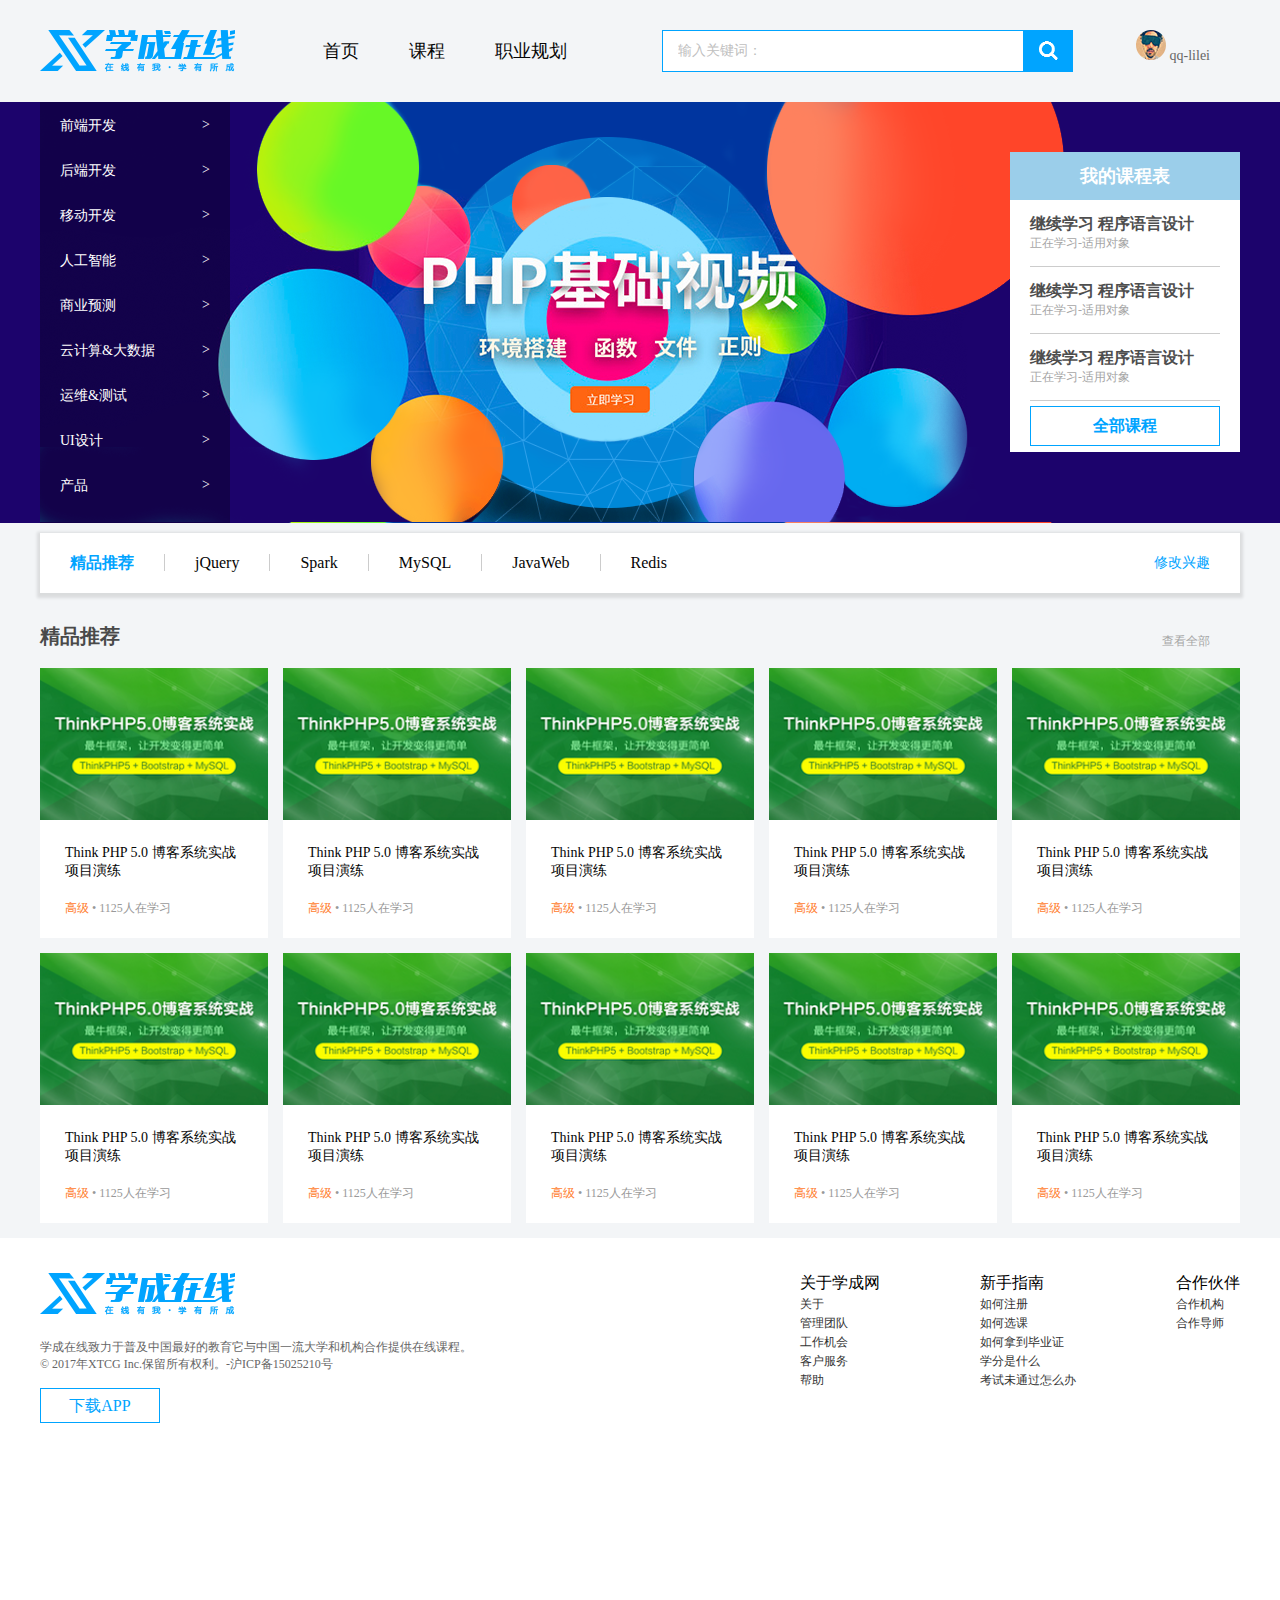
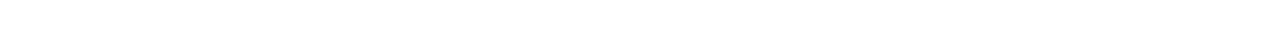
==== index.html @ 153b7182 "学成在线首页" ====
<!DOCTYPE html>
<html lang="en">

<head>
    <meta charset="UTF-8">
    <meta http-equiv="X-UA-Compatible" content="IE=edge">
    <meta name="viewport" content="width=device-width, initial-scale=1.0">
    <title>学成在线首页</title>
    <link rel="stylesheet" href="style.css">
    </link>
</head>

<body>
    <!-- 1.头部 -->
    <div class="header w">
        <!-- logo部分 -->
        <div class="logo">
            <img src="images/logo.png" alt="">
        </div>
        <!-- 导航栏部分 -->
        <div class="nav">
            <ul>
                <li><a href="#">首页</a></li>
                <li><a href="#">课程</a></li>
                <li><a href="#">职业规划</a></li>
            </ul>
        </div>
        <!-- 搜索模块 -->
        <div class="search">
            <input type="text" value="输入关键词："></input>
            <button></button>
        </div>
        <!-- 用户模块 -->
        <div class="user">
            <img src="images/user.png" alt="">
            qq-lilei
        </div>
    </div>
    <!-- 2.banner -->
    <div class="banner">
        <!-- 版心 -->
        <div class="w">
            <!-- 子导航栏 -->
            <div class="subnav">
                <ul>
                    <li><a href="#">前端开发 <span> &gt;</span></a></li>
                    <li><a href="#">后端开发 <span> &gt;</span></a></li>
                    <li><a href="#">移动开发 <span> &gt;</span></a></li>
                    <li><a href="#">人工智能 <span> &gt;</span></a></li>
                    <li><a href="#">商业预测 <span> &gt;</span></a></li>
                    <li><a href="#">云计算&大数据 <span> &gt;</span></a></li>
                    <li><a href="#">运维&测试 <span> &gt;</span></a></li>
                    <li><a href="#">UI设计 <span> &gt;</span></a></li>
                    <li><a href="#">产品 <span> &gt;</span></a></li>
                </ul>
            </div>
            <!-- 课程表模块 -->
            <div class="course">
                <h2>我的课程表</h2>
                <div class="bd">
                    <ul>
                        <li>
                            <h4>继续学习 程序语言设计</h4>
                            <p>正在学习-适用对象</p>
                        </li>
                        <li>
                            <h4>继续学习 程序语言设计</h4>
                            <p>正在学习-适用对象</p>
                        </li>
                        <li>
                            <h4>继续学习 程序语言设计</h4>
                            <p>正在学习-适用对象</p>
                        </li>
                    </ul>
                    <a href="#" class="more">全部课程</a>
                </div>
            </div>
        </div>
    </div>
    <!-- 3.精品推荐模块 -->
    <div class="goods w">
        <h3>精品推荐</h3>
        <ul>
            <li><a href="#">jQuery</a></li>
            <li><a href="#">Spark</a></a></a></li>
            <li><a href="#">MySQL</a></li>
            <li><a href="#">JavaWeb</a></li>
            <li><a href="#">Redis</a></li>
        </ul>
        <a href="#" class="mod">修改兴趣</a>
    </div>
    <!-- 4.box核心内容区域 -->
    <div class="box w">
        <div class="box-hd">
            <h3>精品推荐</h3>
            <a href="#">查看全部</a>
        </div>
        <div class="box-bd">
            <ul class="clearfix">
                <li>
                    <img src="images/pic.png" alt="">
                    <h4>
                        Think PHP 5.0 博客系统实战项目演练
                    </h4>
                    <div class="info">
                        <span>高级</span> • 1125人在学习
                    </div>
                </li>
                <li>
                    <img src="images/pic.png" alt="">
                    <h4>
                        Think PHP 5.0 博客系统实战项目演练
                    </h4>
                    <div class="info">
                        <span>高级</span> • 1125人在学习
                    </div>
                </li>
                <li>
                    <img src="images/pic.png" alt="">
                    <h4>
                        Think PHP 5.0 博客系统实战项目演练
                    </h4>
                    <div class="info">
                        <span>高级</span> • 1125人在学习
                    </div>
                </li>
                <li>
                    <img src="images/pic.png" alt="">
                    <h4>
                        Think PHP 5.0 博客系统实战项目演练
                    </h4>
                    <div class="info">
                        <span>高级</span> • 1125人在学习
                    </div>
                </li>
                <li>
                    <img src="images/pic.png" alt="">
                    <h4>
                        Think PHP 5.0 博客系统实战项目演练
                    </h4>
                    <div class="info">
                        <span>高级</span> • 1125人在学习
                    </div>
                </li>
                <li>
                    <img src="images/pic.png" alt="">
                    <h4>
                        Think PHP 5.0 博客系统实战项目演练
                    </h4>
                    <div class="info">
                        <span>高级</span> • 1125人在学习
                    </div>
                </li>
                <li>
                    <img src="images/pic.png" alt="">
                    <h4>
                        Think PHP 5.0 博客系统实战项目演练
                    </h4>
                    <div class="info">
                        <span>高级</span> • 1125人在学习
                    </div>
                </li>
                <li>
                    <img src="images/pic.png" alt="">
                    <h4>
                        Think PHP 5.0 博客系统实战项目演练
                    </h4>
                    <div class="info">
                        <span>高级</span> • 1125人在学习
                    </div>
                </li>
                <li>
                    <img src="images/pic.png" alt="">
                    <h4>
                        Think PHP 5.0 博客系统实战项目演练
                    </h4>
                    <div class="info">
                        <span>高级</span> • 1125人在学习
                    </div>
                </li>
                <li>
                    <img src="images/pic.png" alt="">
                    <h4>
                        Think PHP 5.0 博客系统实战项目演练
                    </h4>
                    <div class="info">
                        <span>高级</span> • 1125人在学习
                    </div>
                </li>
            </ul>
        </div>
    </div>
    <!-- footer -->
    <div class="footer">
        <div class="w">
            <div class="copyright">
                <img src="images/logo.png" alt="">
                <p>学成在线致力于普及中国最好的教育它与中国一流大学和机构合作提供在线课程。<br>
                    © 2017年XTCG Inc.保留所有权利。-沪ICP备15025210号</p>
                <a href="#" class="app">下载APP</a>
            </div>
            <div class="links">
                <dl>
                    <dt>关于学成网</dt>
                    <dd><a href="#">关于</a></dd>
                    <dd><a href="#">管理团队</a></dd>
                    <dd><a href="#">工作机会</a></dd>
                    <dd><a href="#">客户服务</a></dd>
                    <dd><a href="#">帮助</a></dd>
                </dl>
                <dl>
                    <dt>新手指南</dt>
                    <dd><a href="#">如何注册</a></dd>
                    <dd><a href="#">如何选课</a></dd>
                    <dd><a href="#">如何拿到毕业证</a></dd>
                    <dd><a href="#">学分是什么</a></dd>
                    <dd><a href="#">考试未通过怎么办</a></dd>
                </dl>
                <dl>
                    <dt>合作伙伴</dt>
                    <dd><a href="#">合作机构</a></dd>
                    <dd><a href="#">合作导师</a></dd>
                </dl>
            </div>
        </div>
    </div>
</body>

</html>
---- style.css ----
*{
    margin: 0;
    padding: 0;
}
.w{
    width: 1200px;
    margin: auto;
}
body{
    background-color: #f3f5f7;
}
li{
    list-style: none;
}
a{
    text-decoration: none;
}
.clearfix:before,.clearfix:after {
    content:"";
    display:table; 
  }
.clearfix:after {
    clear:both;
  }
.clearfix {
    *zoom:1;
} 
.header{
    height: 42px;
    /* background-color: pink; */
    margin: 30px auto;
}
 
.logo{
    float: left;
    width: 198px;
    height: 42px;
}
.nav{
    float: left;
    margin-left: 60px;
}
.nav ul li{
    float: left;
    margin: 0 15px;
}
.nav ul li a{
    display: block;
    height: 42px;
    padding: 0 10px;
    line-height: 42px;
    font-size: 18px;
    color: #050505;
}
.nav ul li a:hover{
    border-bottom: 2px solid #00a4ff;
    color: #00a4ff;
}
.search{
    float: left;
    width: 412px;
    height: 42px;
    margin-left: 70px;
}
.search input{
    float: left;
    width: 345px;
    height:40px;
    border: 1px solid #00a4ff;
    border-right: 0;
    color: #bfbfbf;
    font-size: 14px;
    padding-left: 15px;
}
.search button{
    float: left;
    width:50px;
    height:42px;
    /* 按钮button默认有个边框需要我们手动去掉 */
    border: 0;
    background: url(images/btn.png);
}
.user{
    float: right;
    line-height: 42px;
    margin-right: 30px;
    font-size: 14px;
    color: #666;
}
.user>img{
    /* todo */
    /* margin-top: 5px; */
}
/* banner */
.banner{
    height: 421px;
    background-color: #1c036c;
}
.banner .w{
    height: 421px;
    background: url(images/banner2_20190819_210028.png);
}
.subnav{
    float: left;
    width: 190px;
    height:421px;
    background: rgba(0,0,0,0.3);
}
.subnav ul li{
    height: 45px;
    line-height: 45px;
    padding:0 20px;
}
.subnav ul li a{
    font-size: 14px;
    color: #fff;
}
.subnav ul li a span{
    float: right;
}
.subnav ul li a:hover{
    color: #00a4ff;
}
.course{
    float: right;
    width: 230px;
    height:300px;
    background-color: #fff;
    /* 浮动的盒子不会有外边距合并问题 */
    margin-top: 50px;
}
.course h2{
    height: 48px;
    background-color: #9bceea;
    text-align: center;
    line-height: 48px;
    font-size: 18px;
    color: #fff;
}
.bd{
    padding: 0 20px;
}
.bd ul li{
    padding: 14px 0;
    border-bottom: 1px solid #ccc;
}
.bd ul li h4{
    font-size: 16px;
    color: #4e4e4e;
}
.bd ul li p{
    font-size: 12px;
    color: #a5a5a5;
}
.bd .more{
    display: block;
    height: 38px;
    border: 1px solid #00a4ff;
    margin-top: 5px;
    text-align: center;
    line-height: 38px;
    color: #00a4ff;
    font-size: 16px;
    font-weight: 700;
}
/* 精品推荐 */
.goods{
    height: 60px;
    background-color: #fff;
    margin-top: 10px;
    box-shadow: 0 2px 3px 3px rgba(0,0,0,0.1);
    line-height: 60px;
}
.goods h3{
    float: left;
    margin-left: 30px;
    font-size: 16px;
    color: #00a4ff;
}
.goods ul {
    float: left;
    margin-left: 30px;
}
.goods ul li{
    float:left;
}
.goods ul li a {
    padding: 0 30px;
    font-size: 16px;
    color: #050505;
    border-left: 1px solid #ccc;
}
.mod{
    float: right;
    margin-right: 30px;
    font-size: 14px;
    color: #00a4ff;
}
/* box */
.box{
    margin-top: 30px;
}
.box-hd {
    height: 45px;
}
.box-hd h3{
    float: left;
    font-size: 20px;
    color: #494949;
}
.box-hd a {
    float: right;
    font-size: 12px;
    color: #a5a5a5;
    margin-top: 10px;
    margin-right: 30px;
}
/* 把li 的父亲ul 修改的足够宽一行能装开5个盒子就不会换行了 */
.box-bd ul {
    width: 1225px;
}
.box-bd ul li{
    float: left;
    width: 228px;
    height: 270px;
    background-color: #fff;
    margin-right: 15px;
    margin-bottom: 15px;
}
.box-bd ul li img {
    width: 100%;
}
.box-bd ul li h4 {
    margin: 20px 20px 20px 25px;
    font-size: 14px;
    color: #050505;
    font-weight: 400;
}
.box-bd .info {
    margin: 0 20px 0 25px;
    font-size: 12px;
    color: #999;
}
.box-bd .info span {
    color: #ff7c2d;
}
/* footer */
.footer{
    height: 415px;
    background-color: #fff;
}
.footer .w{
    padding-top: 35px;
}
.copyright{
    float: left;
}
.copyright p{
    font-size: 12px;
    color:#666;
    margin: 20px 0 15px 0;
}
.copyright .app{
    display: block;
    width: 118px;
    height: 33px;
    border: 1px solid #00a4ff;
    text-align: center;
    line-height: 33px;
    color: #00a4ff;
    font-size: 16px;
}
.links {
    float: right;
}
.links dl{
    float: left;
    margin-left: 100px;
}
.links d1 dt{
    font-size: 16px;
    color:#333;
    margin-bottom: 5px;
}
.links dl dd a{
    color: #333;
    font-size: 12px;
}
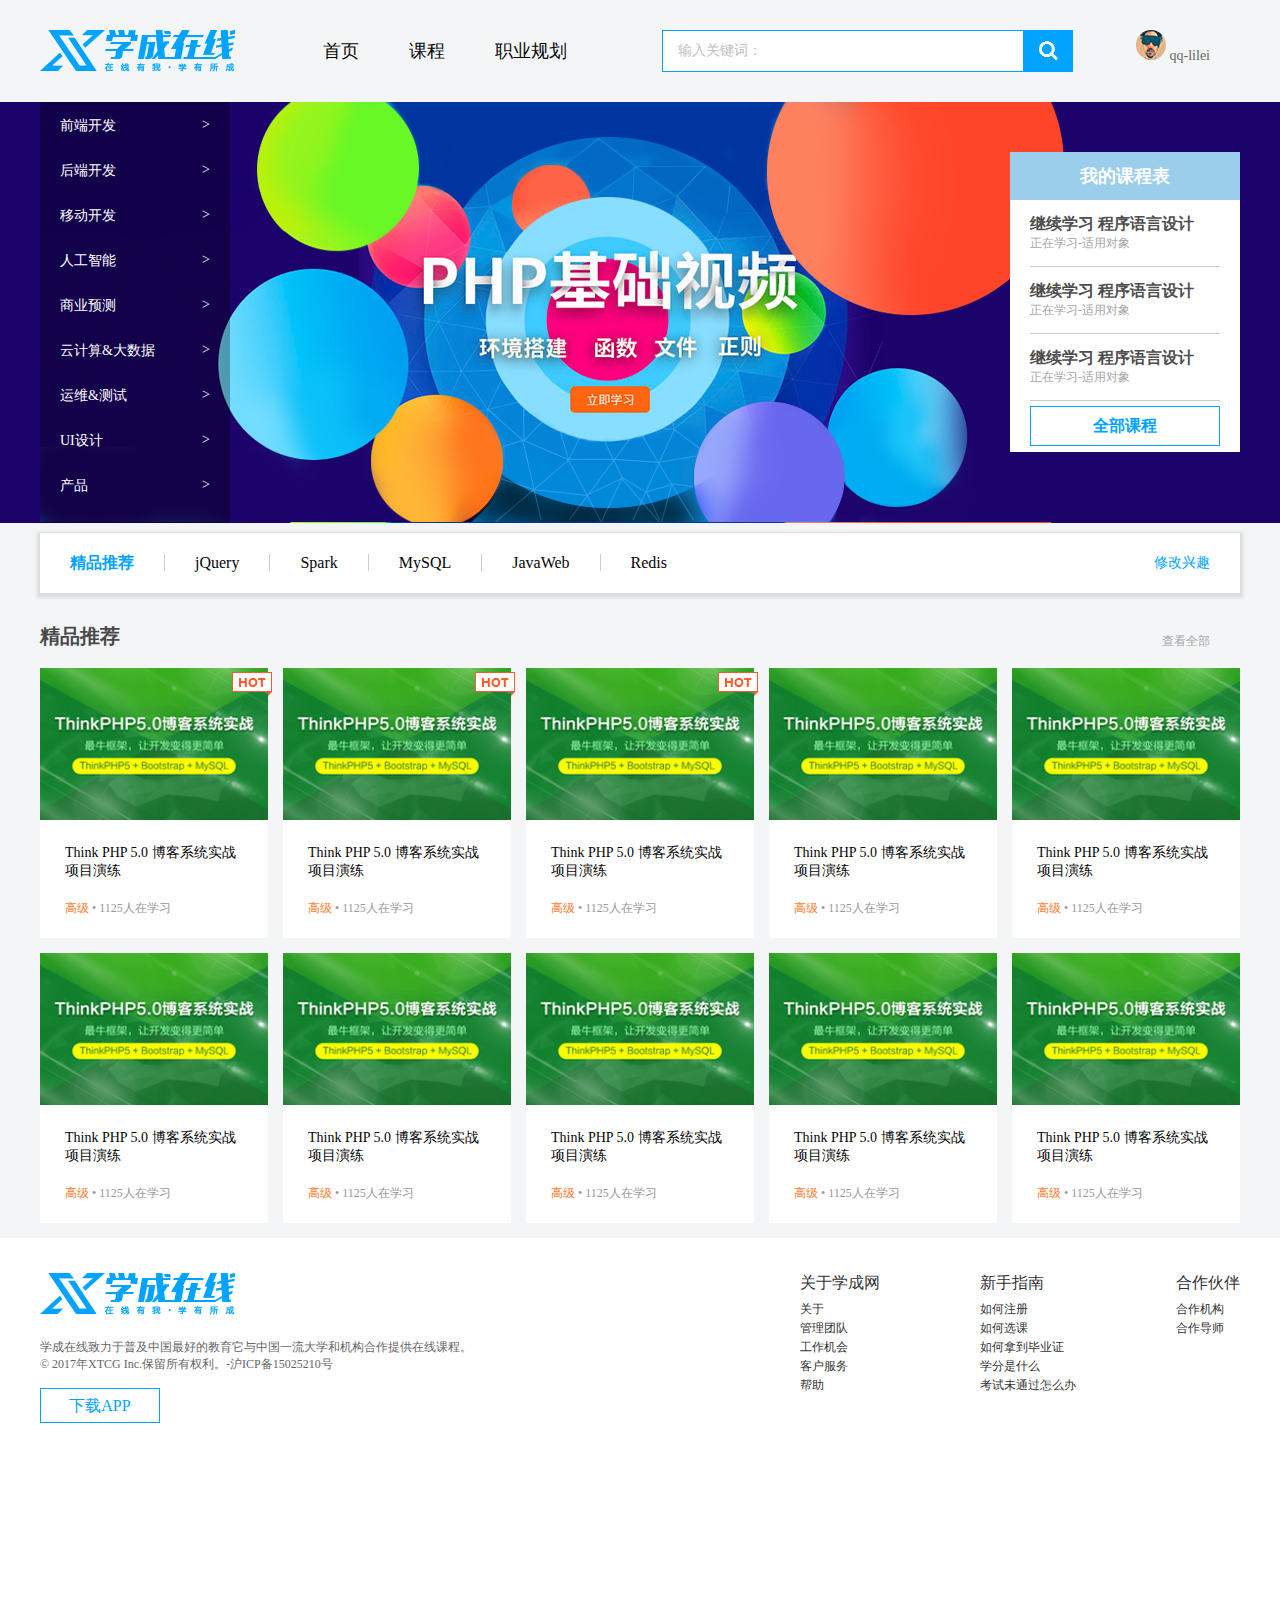
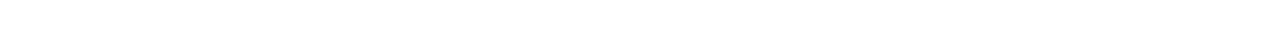
==== commit 5a83be86: "定位添加hot模块" ====
--- a/index.html
+++ b/index.html
@@ -98,24 +98,33 @@
         <div class="box-bd">
             <ul class="clearfix">
                 <li>
-                    <img src="images/pic.png" alt="">
-                    <h4>
-                        Think PHP 5.0 博客系统实战项目演练
-                    </h4>
-                    <div class="info">
-                        <span>高级</span> • 1125人在学习
-                    </div>
-                </li>
-                <li>
-                    <img src="images/pic.png" alt="">
-                    <h4>
-                        Think PHP 5.0 博客系统实战项目演练
-                    </h4>
-                    <div class="info">
-                        <span>高级</span> • 1125人在学习
-                    </div>
-                </li>
-                <li>
+                    <em>
+                        <img src="images/hot.png" alt="">
+                    </em>
+                    <img src="images/pic.png" alt="">
+                    <h4>
+                        Think PHP 5.0 博客系统实战项目演练
+                    </h4>
+                    <div class="info">
+                        <span>高级</span> • 1125人在学习
+                    </div>
+                </li>
+                <li>
+                    <em>
+                        <img src="images/hot.png" alt="">
+                    </em>
+                    <img src="images/pic.png" alt="">
+                    <h4>
+                        Think PHP 5.0 博客系统实战项目演练
+                    </h4>
+                    <div class="info">
+                        <span>高级</span> • 1125人在学习
+                    </div>
+                </li>
+                <li>
+                    <em>
+                        <img src="images/hot.png" alt="">
+                    </em>
                     <img src="images/pic.png" alt="">
                     <h4>
                         Think PHP 5.0 博客系统实战项目演练
--- a/style.css
+++ b/style.css
@@ -220,6 +220,8 @@
     width: 1225px;
 }
 .box-bd ul li{
+    /* 子绝父相  */
+    position: relative;
     float: left;
     width: 228px;
     height: 270px;
@@ -227,7 +229,7 @@
     margin-right: 15px;
     margin-bottom: 15px;
 }
-.box-bd ul li img {
+.box-bd ul li > img {
     width: 100%;
 }
 .box-bd ul li h4 {
@@ -235,6 +237,11 @@
     font-size: 14px;
     color: #050505;
     font-weight: 400;
+}
+.box-bd ul li em{
+    position: absolute;
+    top:4px;
+    right: -4px;
 }
 .box-bd .info {
     margin: 0 20px 0 25px;
@@ -277,7 +284,7 @@
     float: left;
     margin-left: 100px;
 }
-.links d1 dt{
+.links dl dt{
     font-size: 16px;
     color:#333;
     margin-bottom: 5px;
